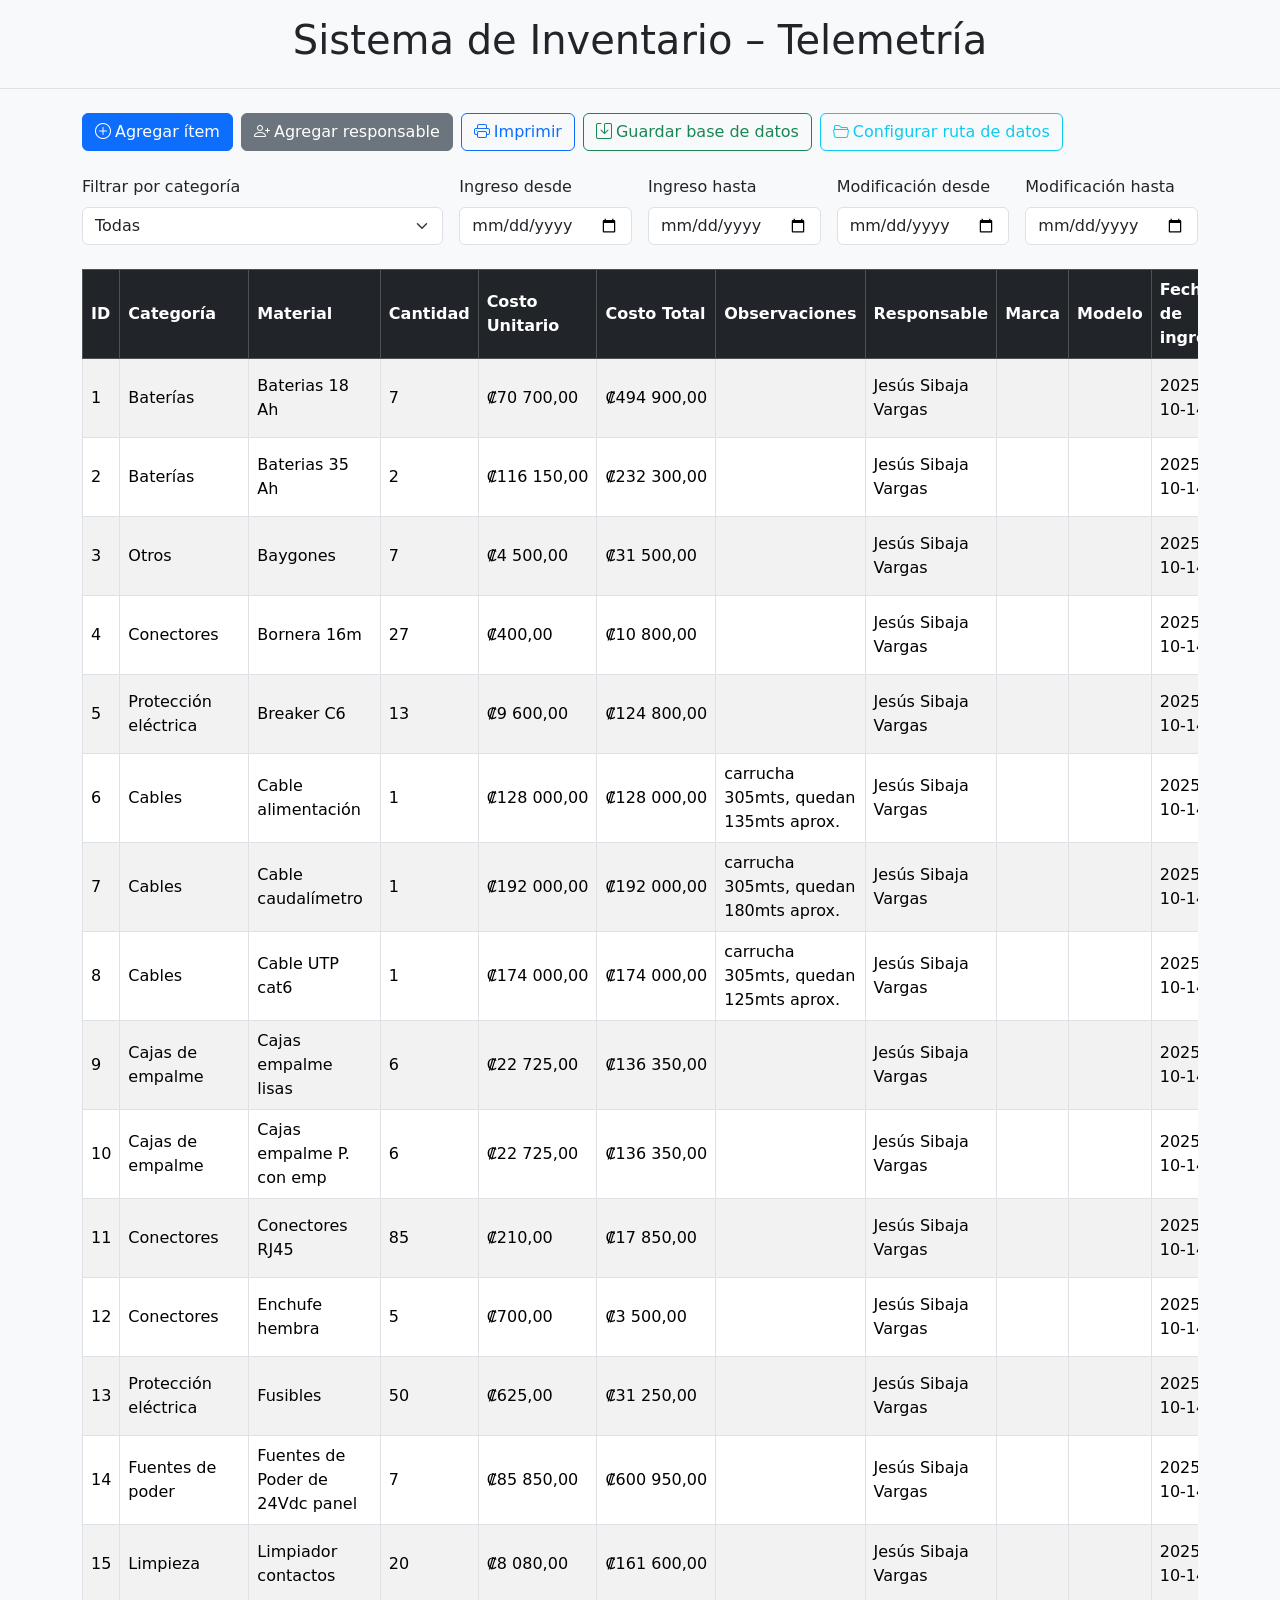
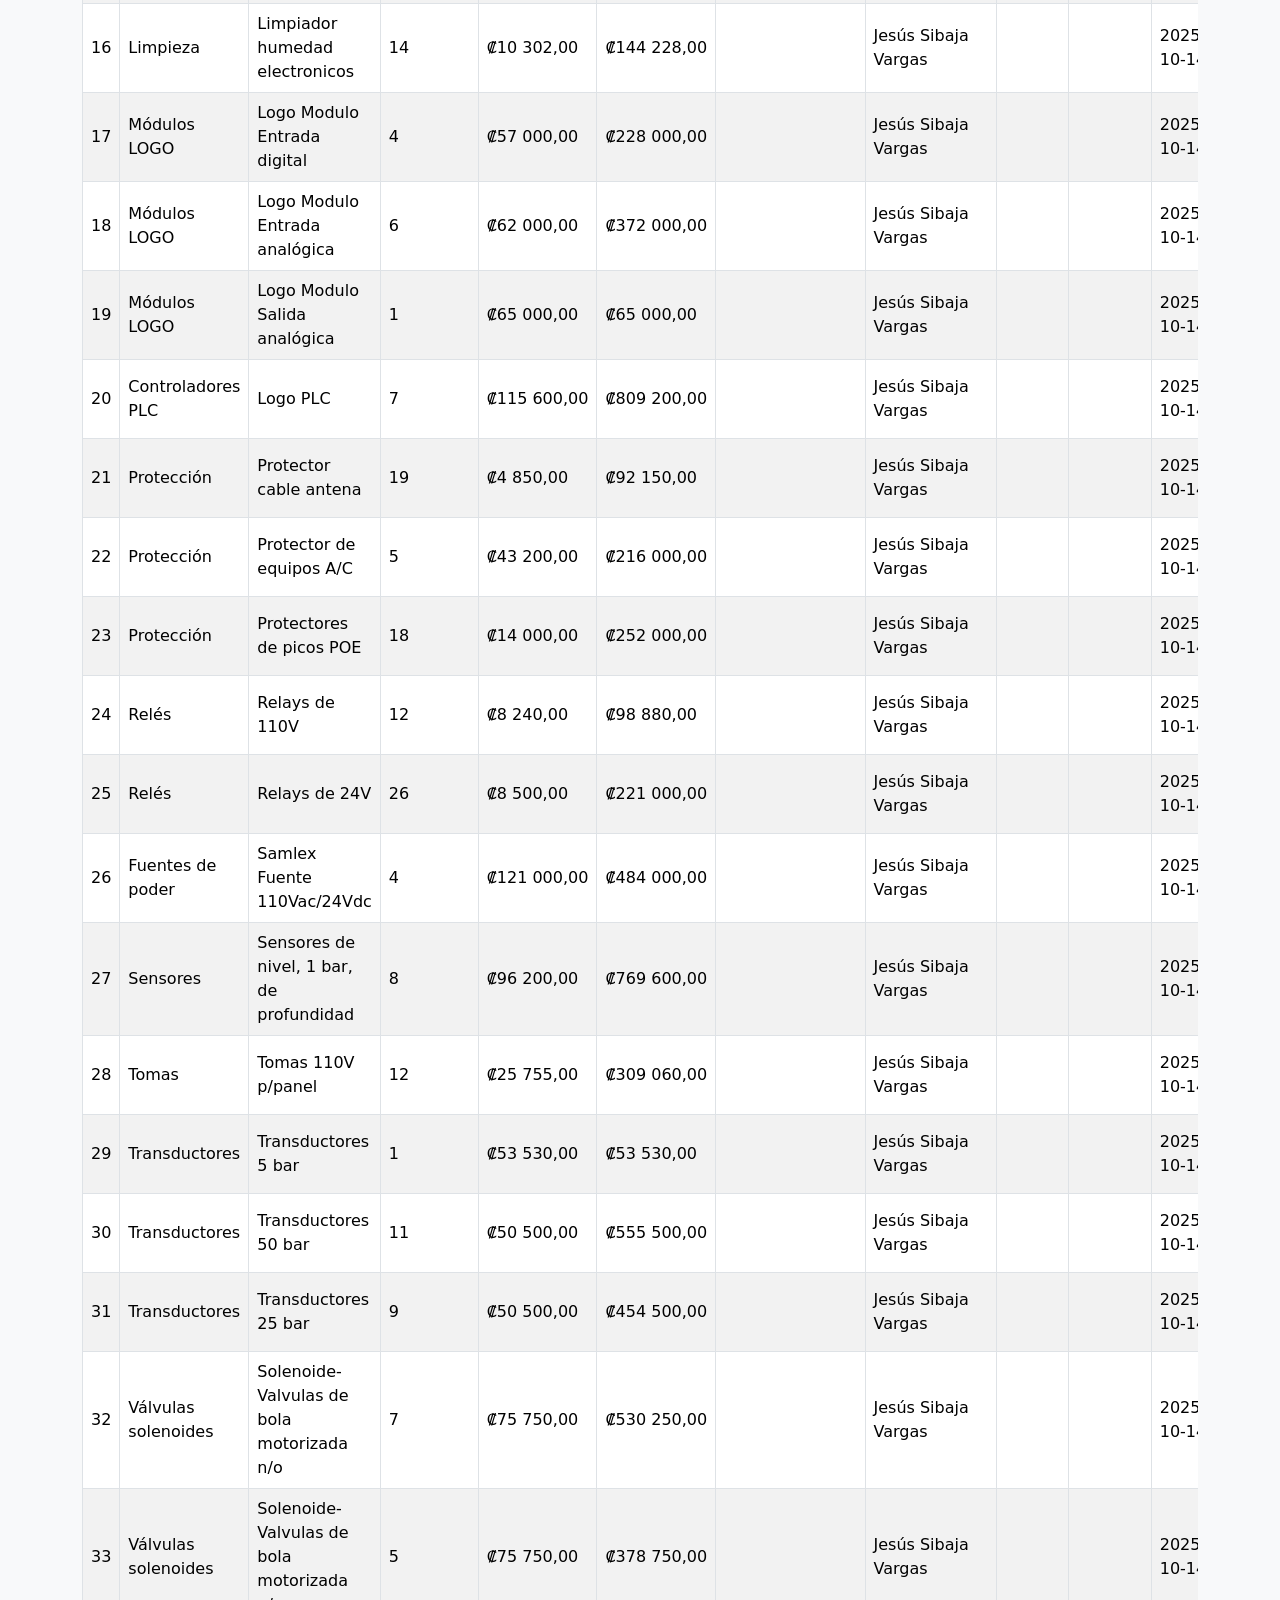
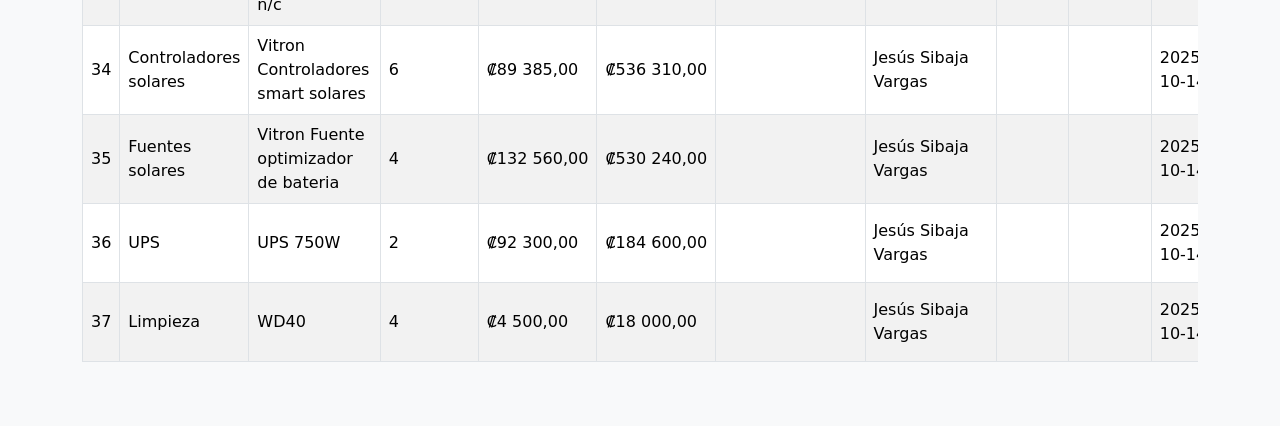
==== index.html @ 8f9d755d "Add files via upload" ====
<!DOCTYPE html>
<html lang="es">
<head>
  <meta charset="UTF-8" />
  <meta name="viewport" content="width=device-width, initial-scale=1.0" />
  <title>Sistema de Inventario – Telemetría</title>
  <!-- Bootstrap CSS via CDN for responsive design -->
  <!-- Cargamos Bootstrap desde CDN sin atributos de integridad para evitar bloqueos al cargar desde file:// -->
  <link
    href="https://cdn.jsdelivr.net/npm/bootstrap@5.3.0/dist/css/bootstrap.min.css"
    rel="stylesheet"
  />
  <!-- Custom styles -->
  <link rel="stylesheet" href="style.css" />
</head>
<body>
  <header class="py-3 mb-4 border-bottom">
    <div class="container">
      <h1 class="text-center">Sistema de Inventario – Telemetría</h1>
    </div>
  </header>

  <main class="container mb-5">
    <!-- Action buttons -->
    <div class="d-flex flex-wrap gap-2 mb-4">
      <button id="addItemBtn" class="btn btn-primary">
        <i class="bi bi-plus-circle me-1"></i>Agregar ítem
      </button>
      <button id="addResponsableBtn" class="btn btn-secondary">
        <i class="bi bi-person-plus me-1"></i>Agregar responsable
      </button>
      <button id="printBtn" class="btn btn-outline-primary">
        <i class="bi bi-printer me-1"></i>Imprimir
      </button>
      <button id="saveDataBtn" class="btn btn-outline-success">
        <i class="bi bi-save me-1"></i>Guardar base de datos
      </button>
      <button id="configPathBtn" class="btn btn-outline-info">
        <i class="bi bi-folder2-open me-1"></i>Configurar ruta de datos
      </button>
    </div>

    <!-- Filters -->
    <div class="row g-3 align-items-end mb-4">
      <div class="col-12 col-md-4">
        <label for="categoryFilter" class="form-label">Filtrar por categoría</label>
        <select id="categoryFilter" class="form-select">
          <option value="">Todas</option>
        </select>
      </div>
      <div class="col-6 col-md-2">
        <label for="fechaIngresoDesde" class="form-label">Ingreso desde</label>
        <input type="date" id="fechaIngresoDesde" class="form-control" />
      </div>
      <div class="col-6 col-md-2">
        <label for="fechaIngresoHasta" class="form-label">Ingreso hasta</label>
        <input type="date" id="fechaIngresoHasta" class="form-control" />
      </div>
      <div class="col-6 col-md-2">
        <label for="fechaModDesde" class="form-label">Modificación desde</label>
        <input type="date" id="fechaModDesde" class="form-control" />
      </div>
      <div class="col-6 col-md-2">
        <label for="fechaModHasta" class="form-label">Modificación hasta</label>
        <input type="date" id="fechaModHasta" class="form-control" />
      </div>
    </div>

    <!-- Inventory table -->
    <div class="table-responsive">
      <table id="inventoryTable" class="table table-striped table-bordered align-middle">
        <thead class="table-dark">
          <tr>
            <th scope="col">ID</th>
            <th scope="col">Categoría</th>
            <th scope="col">Material</th>
            <th scope="col">Cantidad</th>
            <th scope="col">Costo Unitario</th>
            <th scope="col">Costo Total</th>
            <th scope="col">Observaciones</th>
            <th scope="col">Responsable</th>
            <th scope="col">Marca</th>
            <th scope="col">Modelo</th>
            <th scope="col">Fecha de ingreso</th>
            <th scope="col">Fecha de modificación</th>
            <th scope="col">Foto</th>
            <th scope="col" class="text-center">Acciones</th>
          </tr>
        </thead>
        <tbody></tbody>
      </table>
    </div>
  </main>

  <!-- Modal for adding/editing items -->
  <div
    class="modal fade"
    id="itemModal"
    tabindex="-1"
    aria-labelledby="itemModalLabel"
    aria-hidden="true"
  >
    <div class="modal-dialog modal-lg modal-dialog-scrollable">
      <div class="modal-content">
        <form id="itemForm">
          <div class="modal-header">
            <h5 class="modal-title" id="itemModalLabel">Nuevo ítem</h5>
            <button
              type="button"
              class="btn-close"
              data-bs-dismiss="modal"
              aria-label="Cerrar"
            ></button>
          </div>
          <div class="modal-body">
            <input type="hidden" id="itemId" />
            <div class="row g-3 mb-3">
              <div class="col-sm-6">
                <label for="itemCategory" class="form-label">Categoría</label>
                <input
                  list="categoryList"
                  class="form-control"
                  id="itemCategory"
                  placeholder="Ej. Cable, Sensor..."
                  required
                />
                <datalist id="categoryList"></datalist>
              </div>
              <div class="col-sm-6">
                <label for="itemMaterial" class="form-label">Material</label>
                <input type="text" class="form-control" id="itemMaterial" required />
              </div>
              <div class="col-sm-4">
                <label for="itemQuantity" class="form-label">Cantidad</label>
                <input
                  type="number"
                  class="form-control"
                  id="itemQuantity"
                  min="0"
                  step="1"
                  required
                />
              </div>
              <div class="col-sm-4">
                <label for="itemCostUnit" class="form-label">Costo unitario (₡)</label>
                <input
                  type="number"
                  class="form-control"
                  id="itemCostUnit"
                  min="0"
                  step="0.01"
                  required
                />
              </div>
              <div class="col-sm-4">
                <label for="itemCostTotal" class="form-label">Costo total (₡)</label>
                <input
                  type="text"
                  class="form-control"
                  id="itemCostTotal"
                  disabled
                />
              </div>
              <div class="col-sm-6">
                <label for="itemResponsable" class="form-label">Responsable</label>
                <div class="input-group">
                  <select id="itemResponsable" class="form-select" required></select>
                  <button
                    class="btn btn-outline-secondary"
                    type="button"
                    id="quickAddResponsable"
                  >
                    <i class="bi bi-plus-lg"></i>
                  </button>
                </div>
              </div>
              <div class="col-sm-3">
                <label for="itemMarca" class="form-label">Marca</label>
                <input type="text" class="form-control" id="itemMarca" />
              </div>
              <div class="col-sm-3">
                <label for="itemModelo" class="form-label">Modelo</label>
                <input type="text" class="form-control" id="itemModelo" />
              </div>
              <div class="col-12">
                <label for="itemObservaciones" class="form-label">Observaciones</label>
                <textarea class="form-control" id="itemObservaciones" rows="2"></textarea>
              </div>
              <div class="col-12">
                <label for="itemPhoto" class="form-label">Foto (opcional)</label>
                <input type="file" class="form-control" id="itemPhoto" accept="image/*" />
                <div class="mt-2">
                  <img id="photoPreview" src="" alt="Previsualización" style="max-width: 150px; display: none;" />
                </div>
              </div>
            </div>
          </div>
          <div class="modal-footer">
            <button
              type="button"
              class="btn btn-secondary"
              data-bs-dismiss="modal"
            >
              Cancelar
            </button>
            <button type="submit" class="btn btn-primary">Guardar</button>
          </div>
        </form>
      </div>
    </div>
  </div>

  <!-- Modal for adding responsables -->
  <div
    class="modal fade"
    id="responsableModal"
    tabindex="-1"
    aria-labelledby="responsableModalLabel"
    aria-hidden="true"
  >
    <div class="modal-dialog">
      <div class="modal-content">
        <form id="responsableForm">
          <div class="modal-header">
            <h5 class="modal-title" id="responsableModalLabel">Agregar responsable</h5>
            <button
              type="button"
              class="btn-close"
              data-bs-dismiss="modal"
              aria-label="Cerrar"
            ></button>
          </div>
          <div class="modal-body">
            <div class="mb-3">
              <label for="responsableNombre" class="form-label">Nombre completo</label>
              <input
                type="text"
                class="form-control"
                id="responsableNombre"
                required
              />
            </div>
          </div>
          <div class="modal-footer">
            <button
              type="button"
              class="btn btn-secondary"
              data-bs-dismiss="modal"
            >
              Cancelar
            </button>
            <button type="submit" class="btn btn-primary">Guardar</button>
          </div>
        </form>
      </div>
    </div>
  </div>

  <!-- Bootstrap Icons -->
  <link
    rel="stylesheet"
    href="https://cdn.jsdelivr.net/npm/bootstrap-icons@1.10.5/font/bootstrap-icons.css"
  />
  <!-- Bootstrap JS -->
  <script
    src="https://cdn.jsdelivr.net/npm/bootstrap@5.3.0/dist/js/bootstrap.bundle.min.js"
  ></script>
  <!-- Application logic -->
  <script src="script.js"></script>

  <!-- Hidden file input for configuring data path -->
  <input type="file" id="dataFileInput" accept=".txt,application/json" style="display: none;" />
</body>
</html>
---- style.css ----
/* Estilos personalizados para el sistema de inventario */

body {
  background-color: #f8f9fa;
}

table th,
table td {
  vertical-align: middle;
}

/* Ajustar iconos de acciones para que no sean demasiado grandes */
.action-btn {
  padding: 0.25rem 0.5rem;
  margin-right: 0.25rem;
}

/* Previsualización de imágenes en la tabla */
.img-thumbnail {
  max-width: 60px;
  height: auto;
}

/* Ocultar elementos no necesarios al imprimir */
@media print {
  header,
  #addItemBtn,
  #addResponsableBtn,
  #printBtn,
  .row.g-3,
  .modal,
  .modal-backdrop,
  .btn {
    display: none !important;
  }
  /* Expandir tabla al ancho completo en impresión */
  table {
    width: 100% !important;
  }
}
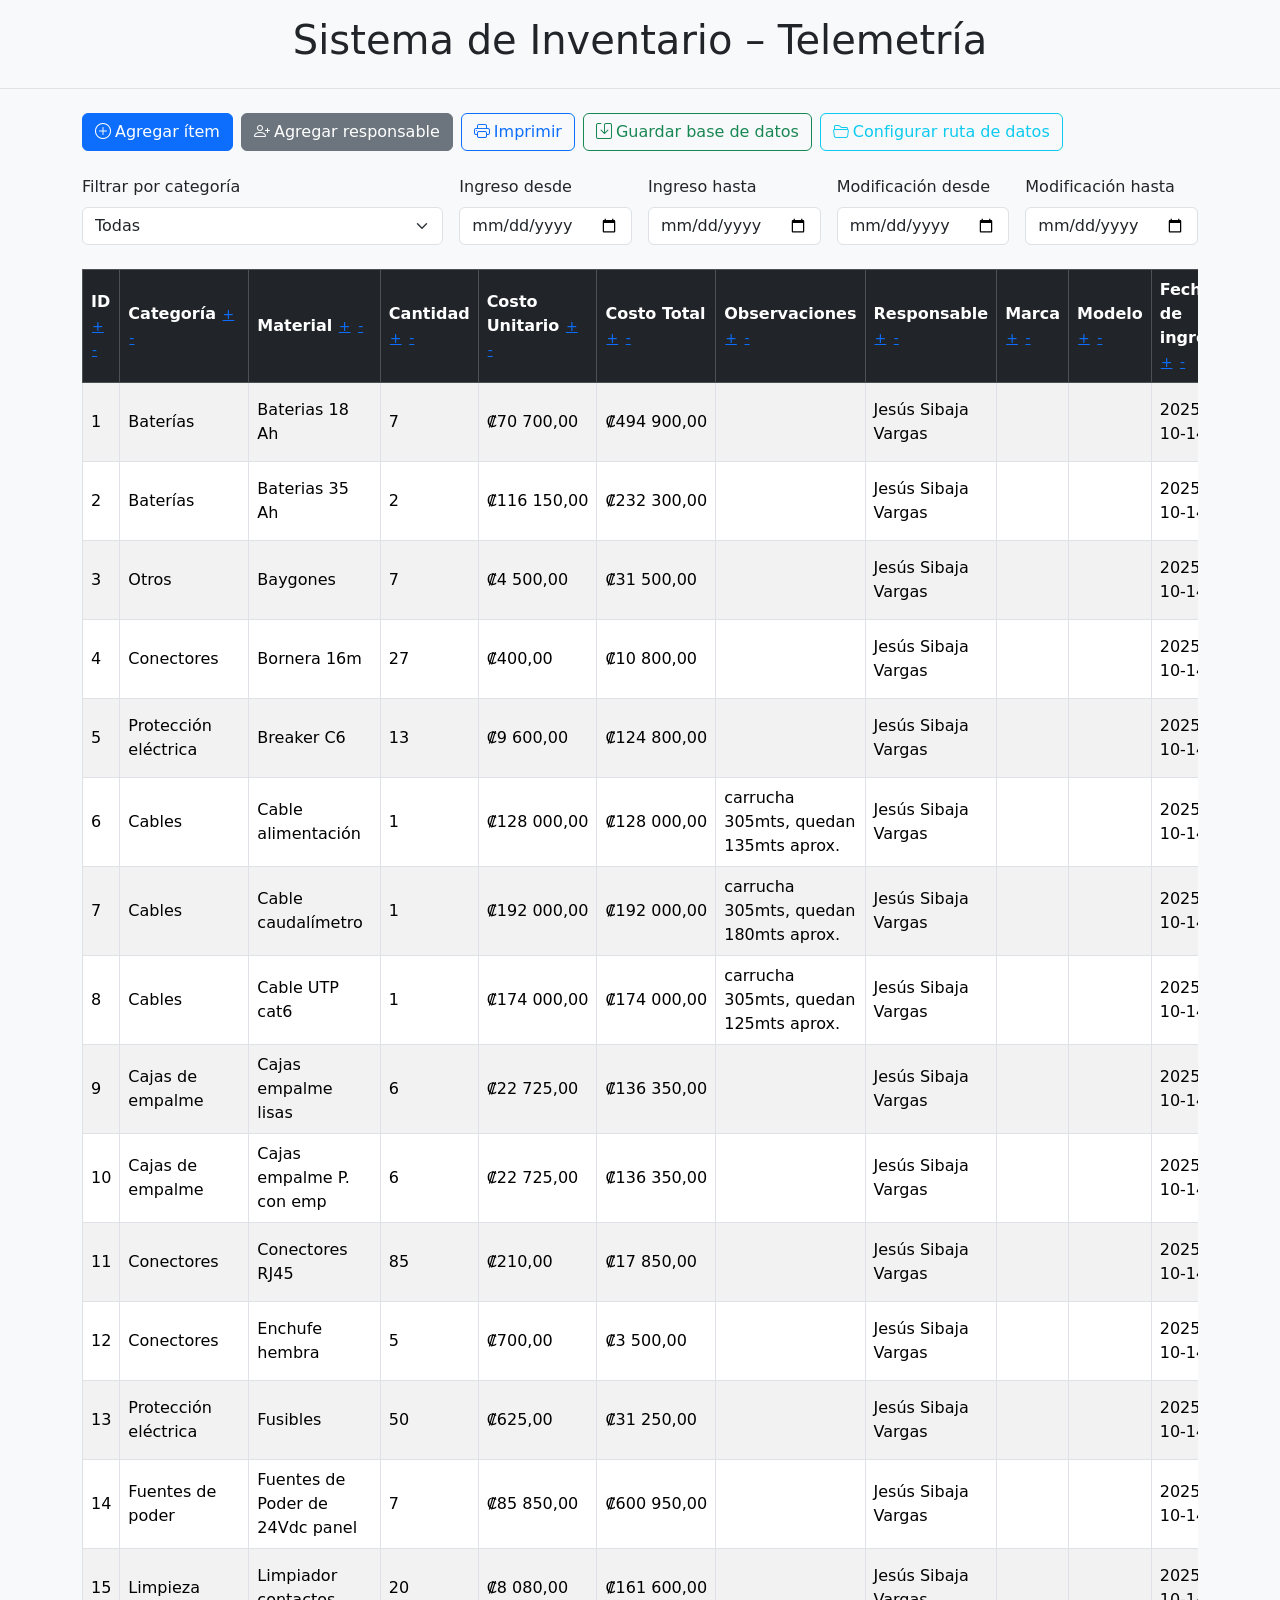
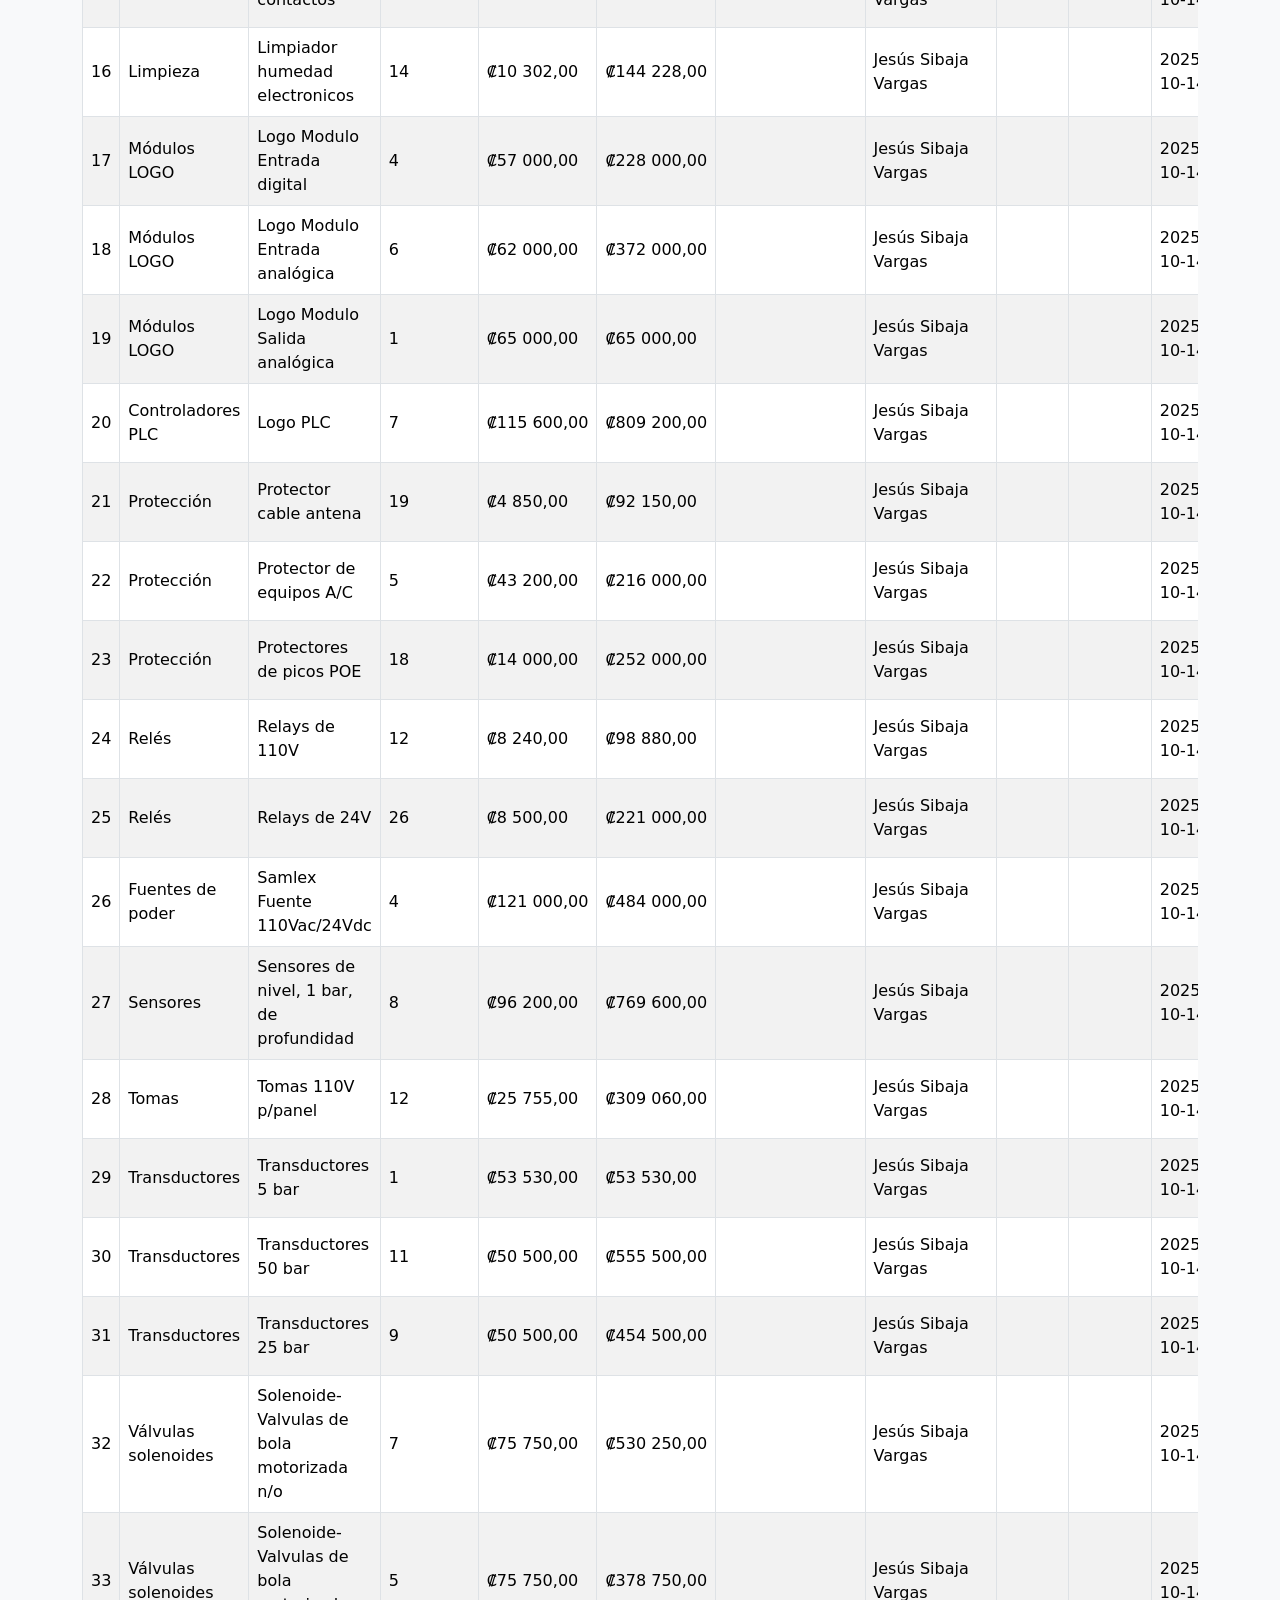
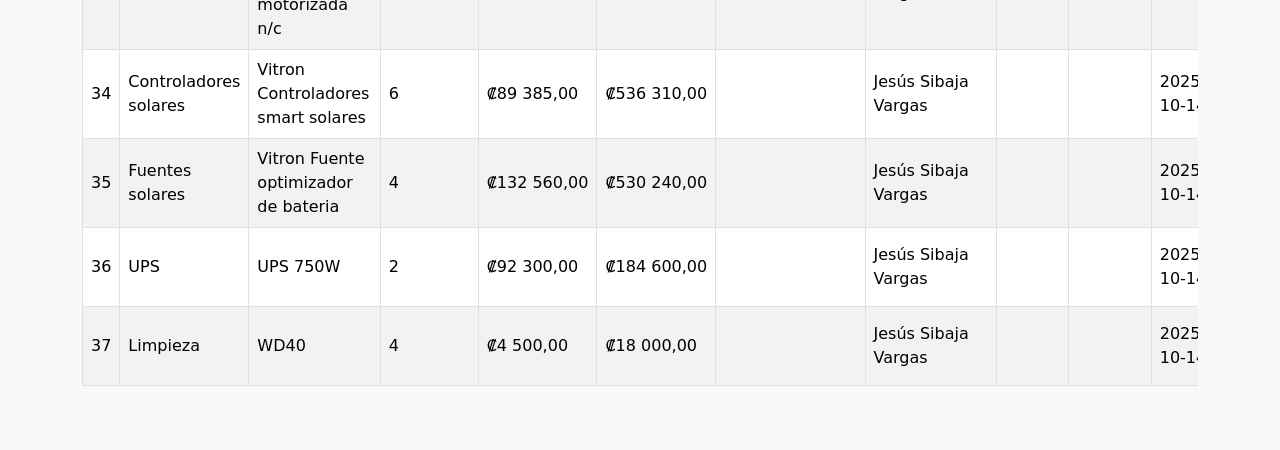
==== commit 25ecbf2e: "Add files via upload" ====
--- a/index.html
+++ b/index.html
@@ -71,18 +71,66 @@
       <table id="inventoryTable" class="table table-striped table-bordered align-middle">
         <thead class="table-dark">
           <tr>
-            <th scope="col">ID</th>
-            <th scope="col">Categoría</th>
-            <th scope="col">Material</th>
-            <th scope="col">Cantidad</th>
-            <th scope="col">Costo Unitario</th>
-            <th scope="col">Costo Total</th>
-            <th scope="col">Observaciones</th>
-            <th scope="col">Responsable</th>
-            <th scope="col">Marca</th>
-            <th scope="col">Modelo</th>
-            <th scope="col">Fecha de ingreso</th>
-            <th scope="col">Fecha de modificación</th>
+            <th scope="col">
+              ID
+              <button type="button" class="btn btn-sm btn-link p-0 sort-asc" data-col="id">+</button>
+              <button type="button" class="btn btn-sm btn-link p-0 sort-desc" data-col="id">-</button>
+            </th>
+            <th scope="col">
+              Categoría
+              <button type="button" class="btn btn-sm btn-link p-0 sort-asc" data-col="categoria">+</button>
+              <button type="button" class="btn btn-sm btn-link p-0 sort-desc" data-col="categoria">-</button>
+            </th>
+            <th scope="col">
+              Material
+              <button type="button" class="btn btn-sm btn-link p-0 sort-asc" data-col="material">+</button>
+              <button type="button" class="btn btn-sm btn-link p-0 sort-desc" data-col="material">-</button>
+            </th>
+            <th scope="col">
+              Cantidad
+              <button type="button" class="btn btn-sm btn-link p-0 sort-asc" data-col="cantidad">+</button>
+              <button type="button" class="btn btn-sm btn-link p-0 sort-desc" data-col="cantidad">-</button>
+            </th>
+            <th scope="col">
+              Costo Unitario
+              <button type="button" class="btn btn-sm btn-link p-0 sort-asc" data-col="costoUnit">+</button>
+              <button type="button" class="btn btn-sm btn-link p-0 sort-desc" data-col="costoUnit">-</button>
+            </th>
+            <th scope="col">
+              Costo Total
+              <button type="button" class="btn btn-sm btn-link p-0 sort-asc" data-col="costoTotal">+</button>
+              <button type="button" class="btn btn-sm btn-link p-0 sort-desc" data-col="costoTotal">-</button>
+            </th>
+            <th scope="col">
+              Observaciones
+              <button type="button" class="btn btn-sm btn-link p-0 sort-asc" data-col="observaciones">+</button>
+              <button type="button" class="btn btn-sm btn-link p-0 sort-desc" data-col="observaciones">-</button>
+            </th>
+            <th scope="col">
+              Responsable
+              <button type="button" class="btn btn-sm btn-link p-0 sort-asc" data-col="responsable">+</button>
+              <button type="button" class="btn btn-sm btn-link p-0 sort-desc" data-col="responsable">-</button>
+            </th>
+            <th scope="col">
+              Marca
+              <button type="button" class="btn btn-sm btn-link p-0 sort-asc" data-col="marca">+</button>
+              <button type="button" class="btn btn-sm btn-link p-0 sort-desc" data-col="marca">-</button>
+            </th>
+            <th scope="col">
+              Modelo
+              <button type="button" class="btn btn-sm btn-link p-0 sort-asc" data-col="modelo">+</button>
+              <button type="button" class="btn btn-sm btn-link p-0 sort-desc" data-col="modelo">-</button>
+            </th>
+            <th scope="col">
+              Fecha de ingreso
+              <button type="button" class="btn btn-sm btn-link p-0 sort-asc" data-col="fechaIngreso">+</button>
+              <button type="button" class="btn btn-sm btn-link p-0 sort-desc" data-col="fechaIngreso">-</button>
+            </th>
+            <th scope="col">
+              Fecha de modificación
+              <button type="button" class="btn btn-sm btn-link p-0 sort-asc" data-col="fechaModificacion">+</button>
+              <button type="button" class="btn btn-sm btn-link p-0 sort-desc" data-col="fechaModificacion">-</button>
+            </th>
             <th scope="col">Foto</th>
             <th scope="col" class="text-center">Acciones</th>
           </tr>
--- a/style.css
+++ b/style.css
@@ -36,5 +36,13 @@
   /* Expandir tabla al ancho completo en impresión */
   table {
     width: 100% !important;
+    font-size: 0.75rem;
+    table-layout: fixed;
+  }
+
+  table th,
+  table td {
+    word-wrap: break-word;
+    white-space: normal;
   }
 }
